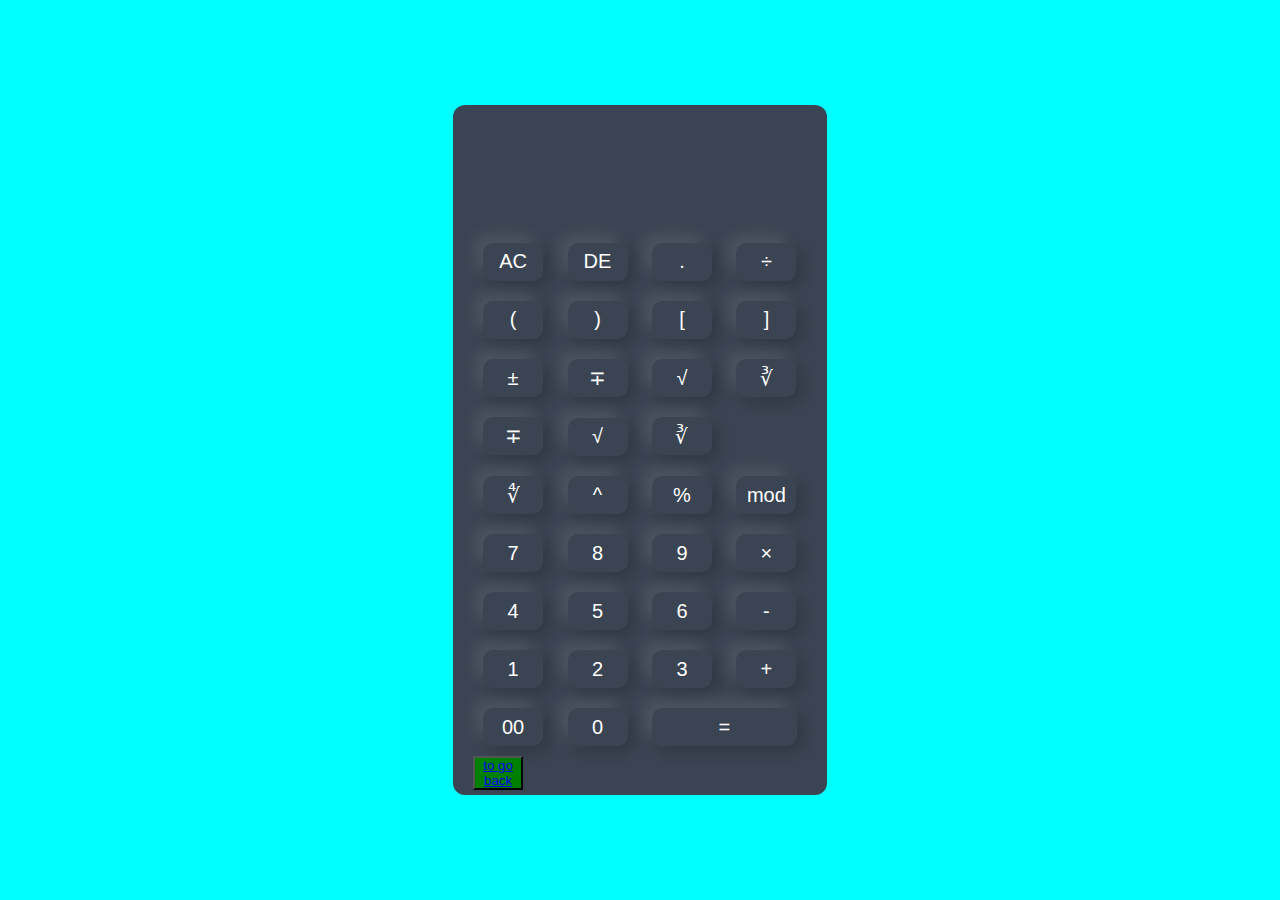
==== all maths.html @ 281dddc4 "Add files via upload" ====
<!DOCTYPE html>
<html lang="en">
<head>
    <meta charset="UTF-8">
    <meta name="viewport" content="width=device-width, initial-scale=1.0">
    <title>Document</title>
    <link rel="stylesheet" href="math.css">
</head>
<body>
    <div class="container">
        <div class="Calculator ">
         <form>
             <div class="display">
                 <input type="text" name="display">
             </div>
             <div>
                <input type="button" value="AC" onclick="display.value =''">
                <input type="button" value="DE"  onclick="display.value = display.value.toString().slice(0,-1)" >
                <input type="button" value="." onclick="display.value +='.'">
                <input type="button" value="÷" onclick="display.value +='/'">        
            </div>
             <div>
                 <input type="button" value="(" onclick ="display.value +='('">
                 <input type="button" value=")"  onclick="display.value += ')'" >
                 <input type="button" value="[" onclick="display.value +='['">
                 <input type="button" value="]" onclick="display.value +=']'">        
             </div>
             <div>
                <input type="button" value="±" onclick ="display.value +='±'">
                <input type="button" value="∓"  onclick="display.value +='∓'" >
                <input type="button" value="√" onclick="display.value +='√'">
                <input type="button" value="∛" onclick="display.value +='∛'">        
            </div>
            <div>
                <input type="button" value="∓"  onclick="display.value +='∓'" >
                <input type="button" value="√" onclick="display.value +='√'">
                <input type="button" value="∛" onclick="display.value +='∛'">        
            </div>
            <div>
                <input type="button" value="∜" onclick="display.value +='∜'">
                <input type="button" value="^" onclick="display.value +='^'">
                <input type="button" value="%" onclick="display.value +='%'">
                <input type="button" value="mod" onclick="display.value +='mod'">
               </div>
             <div>
                <input type="button" value="7" onclick="display.value +='7'">
                 <input type="button" value="8" onclick="display.value +='8'">
                 <input type="button" value="9" onclick="display.value +='9'">
                 <input type="button" value="×" onclick="display.value +='*'">
             </div>
            
             <div>
                 <input type="button" value="4" onclick="display.value +='4'">
                 <input type="button" value="5" onclick="display.value +='5'">
                 <input type="button" value="6" onclick="display.value +='6'">
                 <input type="button" value="-" onclick="display.value +='-'">            
             </div>
             <div>
                 <input type="button" value="1" onclick="display.value +='1'">
                 <input type="button" value="2" onclick="display.value +='2'">
                 <input type="button" value="3" onclick="display.value +='3'">
                 <input type="button" value="+" onclick="display.value +='+'">        
             </div>
             <div>
                 <input type="button" value="00" onclick="display.value +='00'">
                 <input type="button" value="0" onclick="display.value +='0'">
                 <!--- <input type="button" value="=" onclick="display.value = eval(display.value)" class="equal"> ---->   
                 <input type="button" value="=" onclick="calculation()" class="equal">    
             </div>
         </form>
         <div class="vlac">
            <button style="background-color: green;"><a href="index.html">to go back</a></button>
        </div>
</body>
<script>
    function calculation(){
       var input= document.querySelector('input[name=display]');

       if(input.value.includes('±')){
        var result = `${eval(input.value.replace('±','+'))} or ${eval(input.value.replace('±','-'))}`;
        input.value = result;
       }
       else if(input.value.includes('∓')){
        var result = `${eval(input.value.replace('∓','-'))} or ${eval(input.value.replace('∓','+'))}`;
        input.value = result;
       }
       else if(input.value.includes('√')){
        var result = Math.sqrt(input.value.replace('√',''));
        input.value = result;
       }
        else if(input.value.includes('∛')){
        var result = Math.cbrt(input.value.replace('∛',''));
        input.value = result;
       }
       else if(input.value.includes('∜')){
        var result  = Math.pow(input.value.replace('∜',''),1/4);
        input.value = result;
       }
       else if(input.value.includes('^')){
        var numb1 =input.value.split('^')[0];
        var numb2 =input.value.split('^')[1];
        var result  = Math.pow(numb1, numb2);
        input.value = result;
       }
       else if(input.value.includes('%')){
        var numb1 =input.value.split('%')[0];
        var numb2 =input.value.split('%')[1];
        var result  = (numb1/100)*numb2;
        input.value = result;
       }
       else if(input.value.includes('mod')){
        var numb1 =input.value.split('mod')[0];
        var numb2 =input.value.split('mod')[1];
        var result  = (numb1%numb2);
        input.value = result;
       }
       else if(input.value.includes('half')){
        let result = number / 2;
        input.value = result;
       }    
       else{
        input.value = eval(input.value);
       }
    }
    </script>
</body>
</html>
---- math.css ----
*{
    margin: 0;
    padding: 0;
    font-family: 'poppins',sans-serif;
    box-sizing: border-box;
}


.container{
    width: 100%;
    height: 100vh;
    background-color: aqua;
    display: flex;
    align-items: center;
    justify-content: center;
}
.Calculator{
background-color: #3a4452;
padding: 20px;
border-radius: 12px;
}
.Calculator form input{
    border: 0;
    outline: 0;
    width: 60px;
    height: 38px;
    border-radius: 10px;
    box-shadow: -8px -8px 15px rgba(255, 255, 255, 0.1),5px 5px 15px rgba(0, 0, 0, 0.2);
    background-color: transparent;
    font-size: 20px;
    cursor: pointer;
    margin: 10px;
    color: white;
}
form .display{
    display: flex;
    justify-content: flex-end;
    margin: 25px 0;
}
form .display input{
text-align: right;
flex: 1;
font-size: 45px;
box-shadow: none;
}
form input.equal{
    width: 145px;
}
.vlac{
    width: 50px;
    height: 0.5cm;
    background-color: transparent;
}
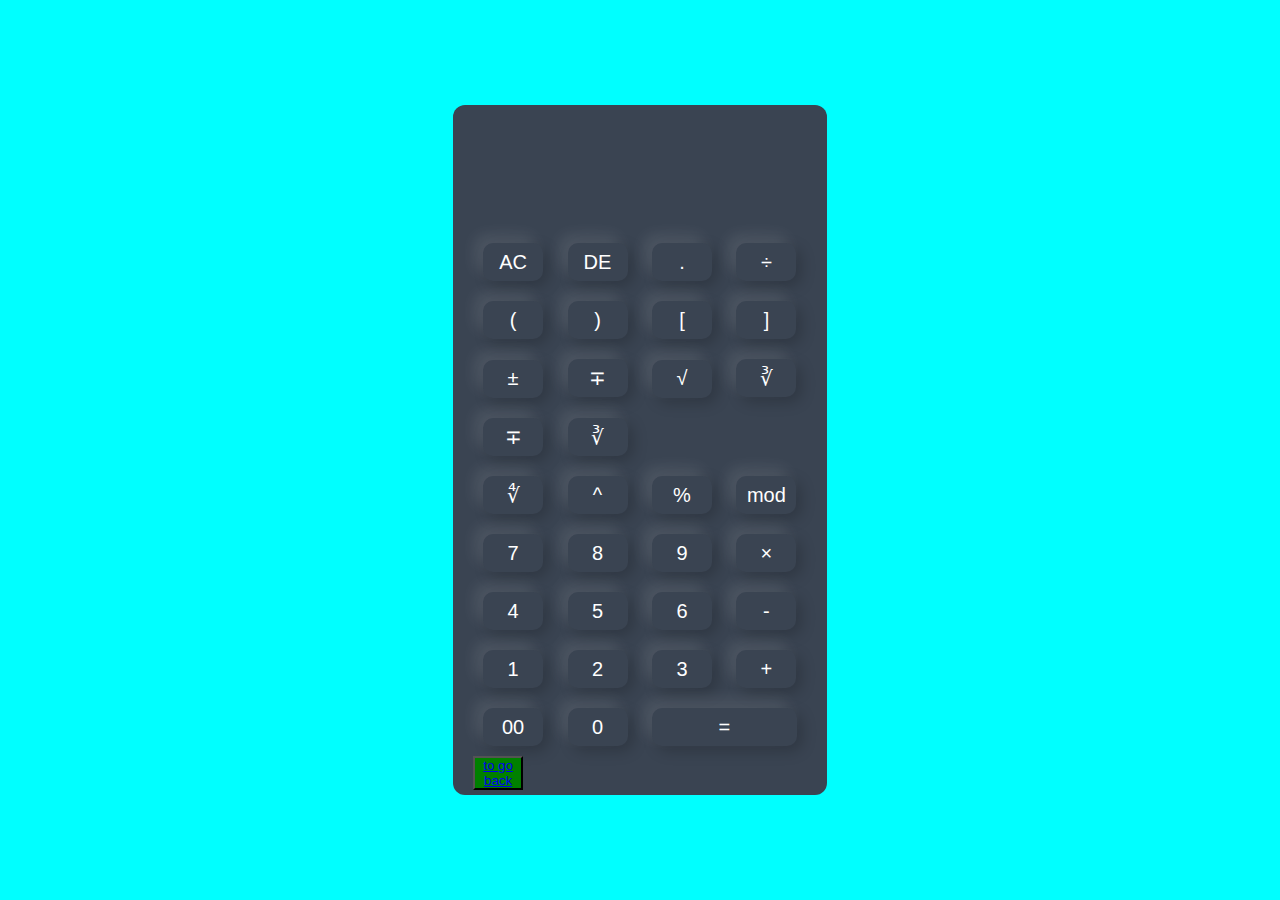
==== commit fed2e7f7: "Update all maths.html" ====
--- a/all maths.html
+++ b/all maths.html
@@ -33,7 +33,6 @@
             </div>
             <div>
                 <input type="button" value="∓"  onclick="display.value +='∓'" >
-                <input type="button" value="√" onclick="display.value +='√'">
                 <input type="button" value="∛" onclick="display.value +='∛'">        
             </div>
             <div>
@@ -124,4 +123,4 @@
     }
     </script>
 </body>
-</html>+</html>
